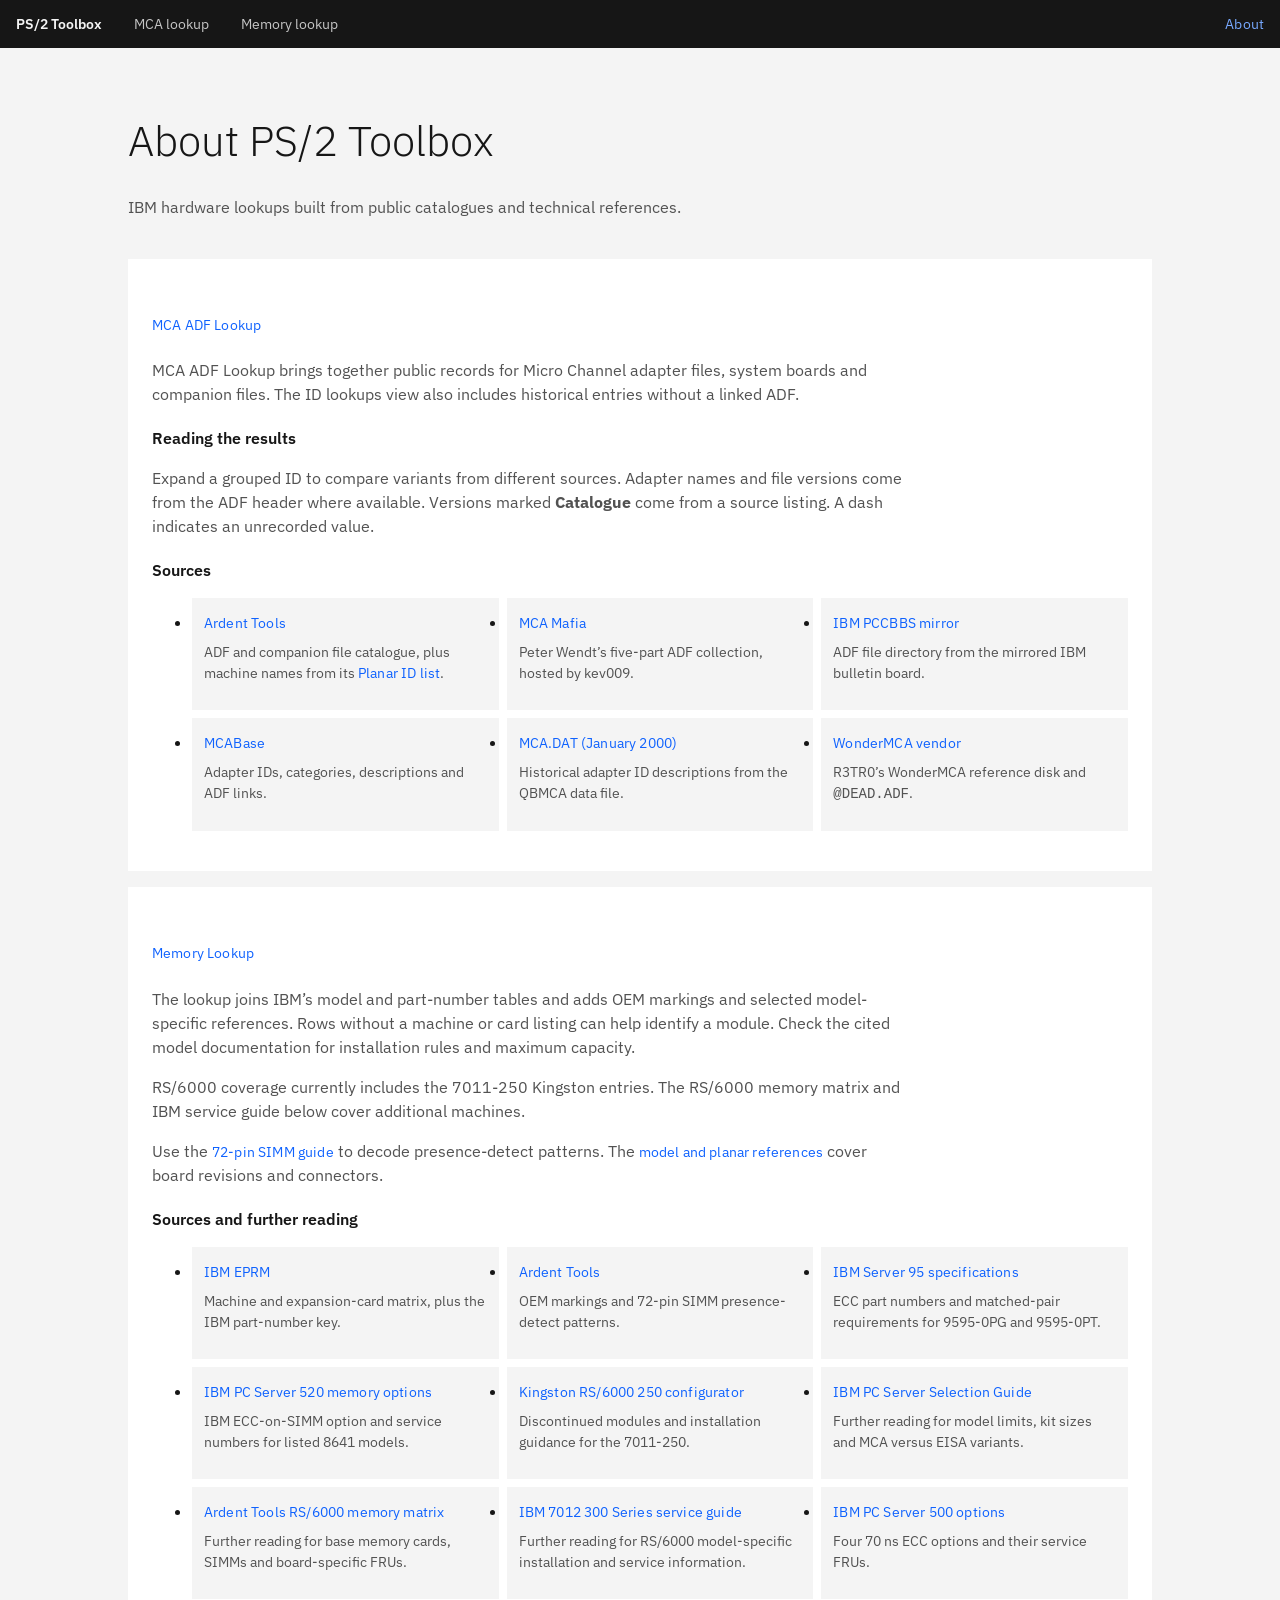
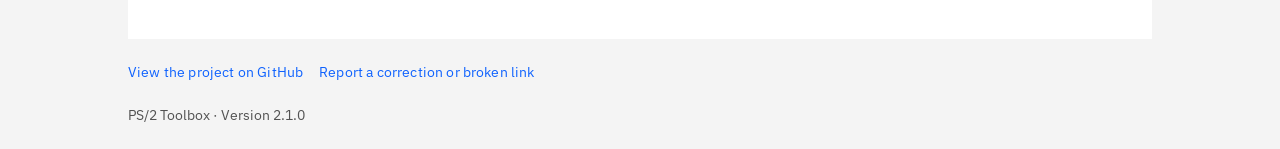
==== about/index.html @ e7f18267 "Release PS/2 Toolbox 2.1.0 with dedicated tool routes" ====
<!doctype html>
<html lang="en-GB">
<head>
  <meta charset="utf-8">
  <meta name="viewport" content="width=device-width, initial-scale=1">
  <meta name="application-version" content="2.1.0">
  <meta name="description" content="Sources and coverage for the PS/2 Toolbox lookups.">
  <title>About · PS/2 Toolbox</title>
  <link rel="stylesheet" href="../assets/carbon.css">
  <script src="../assets/routes.js" defer></script>
  <style>
    :root { font: 100%/1.5 "IBM Plex Sans", system-ui, sans-serif; }
    body { margin: 0; color: var(--cds-text-primary); background: var(--cds-background); }
    .shell { width: min(calc(100% - 2rem), 64rem); margin-inline: auto; }
    .hero { padding-block: 2.5rem 1.5rem; }
    .hero p, .about p { color: var(--cds-text-secondary); }
    .about { margin-block: 0 1rem; padding: clamp(1rem, 3vw, 1.5rem); background: var(--cds-layer-01); }
    .about h2 { font-size: 1.5rem; font-weight: 400; }
    .about h3 { margin-top: 1.25rem; font-size: 1rem; font-weight: 600; }
    .about p { max-width: 75ch; margin-top: .5rem; }
    .source-list { display: grid; grid-template-columns: repeat(auto-fit, minmax(min(100%, 15rem), 1fr)); gap: .5rem; margin-top: .5rem; }
    .source-list li { padding: .75rem; background: var(--cds-background); }
    .source-list p { font-size: .875rem; }
    .project-links { display: flex; flex-wrap: wrap; gap: .5rem 1rem; margin-block: 1.5rem; }
    footer { padding-bottom: 1.5rem; color: var(--cds-text-secondary); font-size: .875rem; }
  </style>
</head>
<body>
  <header class="masthead">
  <a class="brand" href="../">PS/2 Toolbox</a>
  <nav class="toolbox-nav" aria-label="PS/2 Toolbox">
    <a href="../mca-lookup/" data-tool="mca">MCA lookup</a>
    <a href="../memory-lookup/" data-tool="memory">Memory lookup</a>
  </nav>
  <a class="about-link cds--link" href="../about/" aria-current="page">About</a>
</header>

  <main class="shell">
    <div class="hero">
      <h1>About PS/2 Toolbox</h1>
      <p>IBM hardware lookups built from public catalogues and technical references.</p>
    </div>
    <section class="about" id="mca-lookup" aria-labelledby="mca-heading" tabindex="-1">
      <h2 id="mca-heading"><a class="cds--link" href="../mca-lookup/">MCA ADF Lookup</a></h2>
      <p>MCA ADF Lookup brings together public records for Micro Channel adapter files, system boards and companion files. The ID lookups view also includes historical entries without a linked ADF.</p>
      <h3>Reading the results</h3>
      <p>Expand a grouped ID to compare variants from different sources. Adapter names and file versions come from the ADF header where available. Versions marked <strong>Catalogue</strong> come from a source listing. A dash indicates an unrecorded value.</p>
      <h3>Sources</h3>
      <ul class="source-list">
        <li><a class="cds--link" href="https://www.ardent-tool.com/adapters/ADF.html">Ardent Tools</a>
          <p>ADF and companion file catalogue, plus machine names from its <a class="cds--link" href="https://www.ardent-tool.com/tech/PlanarID_List.html">Planar ID list</a>.</p></li>
        <li><a class="cds--link" href="https://ps-2.kev009.com/mcamafia/mcapage0/adflist1.htm">MCA Mafia</a>
          <p>Peter Wendt’s five-part ADF collection, hosted by kev009.</p></li>
        <li><a class="cds--link" href="https://ps-2.kev009.com/pccbbs/adf_files/">IBM PCCBBS mirror</a>
          <p>ADF file directory from the mirrored IBM bulletin board.</p></li>
        <li><a class="cds--link" href="https://ps-2.kev009.com/mcabase/mcb/adp/adp00.htm">MCABase</a>
          <p>Adapter IDs, categories, descriptions and ADF links.</p></li>
        <li><a class="cds--link" href="https://www.ardent-tool.com/utils/qbmca.html">MCA.DAT (January 2000)</a>
          <p>Historical adapter ID descriptions from the QBMCA data file.</p></li>
        <li><a class="cds--link" href="https://www.r3tr0.net/index.php/wondermca-firmware/#tools">WonderMCA vendor</a>
          <p>R3TR0’s WonderMCA reference disk and <code>@DEAD.ADF</code>.</p></li>
      </ul>
    </section>
    <section id="memory-lookup" class="about" aria-labelledby="memory-heading" tabindex="-1">
      <h2 id="memory-heading"><a class="cds--link" href="../memory-lookup/">Memory Lookup</a></h2>
      <p>The lookup joins IBM’s model and part-number tables and adds OEM markings and selected model-specific references. Rows without a machine or card listing can help identify a module. Check the cited model documentation for installation rules and maximum capacity.</p>
      <p>RS/6000 coverage currently includes the 7011-250 Kingston entries. The RS/6000 memory matrix and IBM service guide below cover additional machines.</p>
      <p>Use the <a class="cds--link" href="../memory-lookup/#pd-heading">72-pin SIMM guide</a> to decode presence-detect patterns. The <a class="cds--link" href="../memory-lookup/#model-references">model and planar references</a> cover board revisions and connectors.</p>
      <h3>Sources and further reading</h3>
      <ul class="source-list">
        <li><a class="cds--link" href="https://eprm.ardent-tool.com/eprm/f232.htm">IBM EPRM</a><p>Machine and expansion-card matrix, plus the IBM part-number key.</p></li>
        <li><a class="cds--link" href="https://www.ardent-tool.com/memory/Reference.html">Ardent Tools</a><p>OEM markings and 72-pin SIMM presence-detect patterns.</p></li>
        <li><a class="cds--link" href="https://ps-2.kev009.com/pcpartnerinfo/ctstips/89c6.htm">IBM Server 95 specifications</a><p>ECC part numbers and matched-pair requirements for 9595-0PG and 9595-0PT.</p></li>
        <li><a class="cds--link" href="https://www.ibm.com/support/pages/memory-accessories-ibm-pc-server-520">IBM PC Server 520 memory options</a><p>IBM ECC-on-SIMM option and service numbers for listed 8641 models.</p></li>
        <li><a class="cds--link" href="https://www.kingston.com/en/memory/search/discontinuedmodel/1594/ibm-rs-6000-powerstation-powerserver-250">Kingston RS/6000 250 configurator</a><p>Discontinued modules and installation guidance for the 7011-250.</p></li>
        <li><a class="cds--link" href="https://ps-2.kev009.com/pccbbs/pc_servers/cf1001us.pdf">IBM PC Server Selection Guide</a><p>Further reading for model limits, kit sizes and MCA versus EISA variants.</p></li>
        <li><a class="cds--link" href="https://ardent-tool.com/RS6000/rs6000_memory_matrix.html">Ardent Tools RS/6000 memory matrix</a><p>Further reading for base memory cards, SIMMs and board-specific FRUs.</p></li>
        <li><a class="cds--link" href="https://web-docs.gsi.de/~kraemer/COLLECTION/www.gruftie.net/ibm/rs6000_ps_pdf/Machines/7012-300_Series_Install%2BServiceGuide.pdf">IBM 7012 300 Series service guide</a><p>Further reading for RS/6000 model-specific installation and service information.</p></li>
        <li><a class="cds--link" href="https://www.ibm.com/support/pages/node/797344">IBM PC Server 500 options</a><p>Four 70 ns ECC options and their service FRUs.</p></li>
      </ul>
    </section>
    <p class="project-links">
        <a class="cds--link" href="https://github.com/niklasrichardson/ps2-toolbox">View the project on GitHub</a>
        <a class="cds--link" href="https://github.com/niklasrichardson/ps2-toolbox/issues/new">Report a correction or broken link</a>
      </p>

  </main>
  <footer class="shell">PS/2 Toolbox · Version 2.1.0</footer>
</body>
</html>
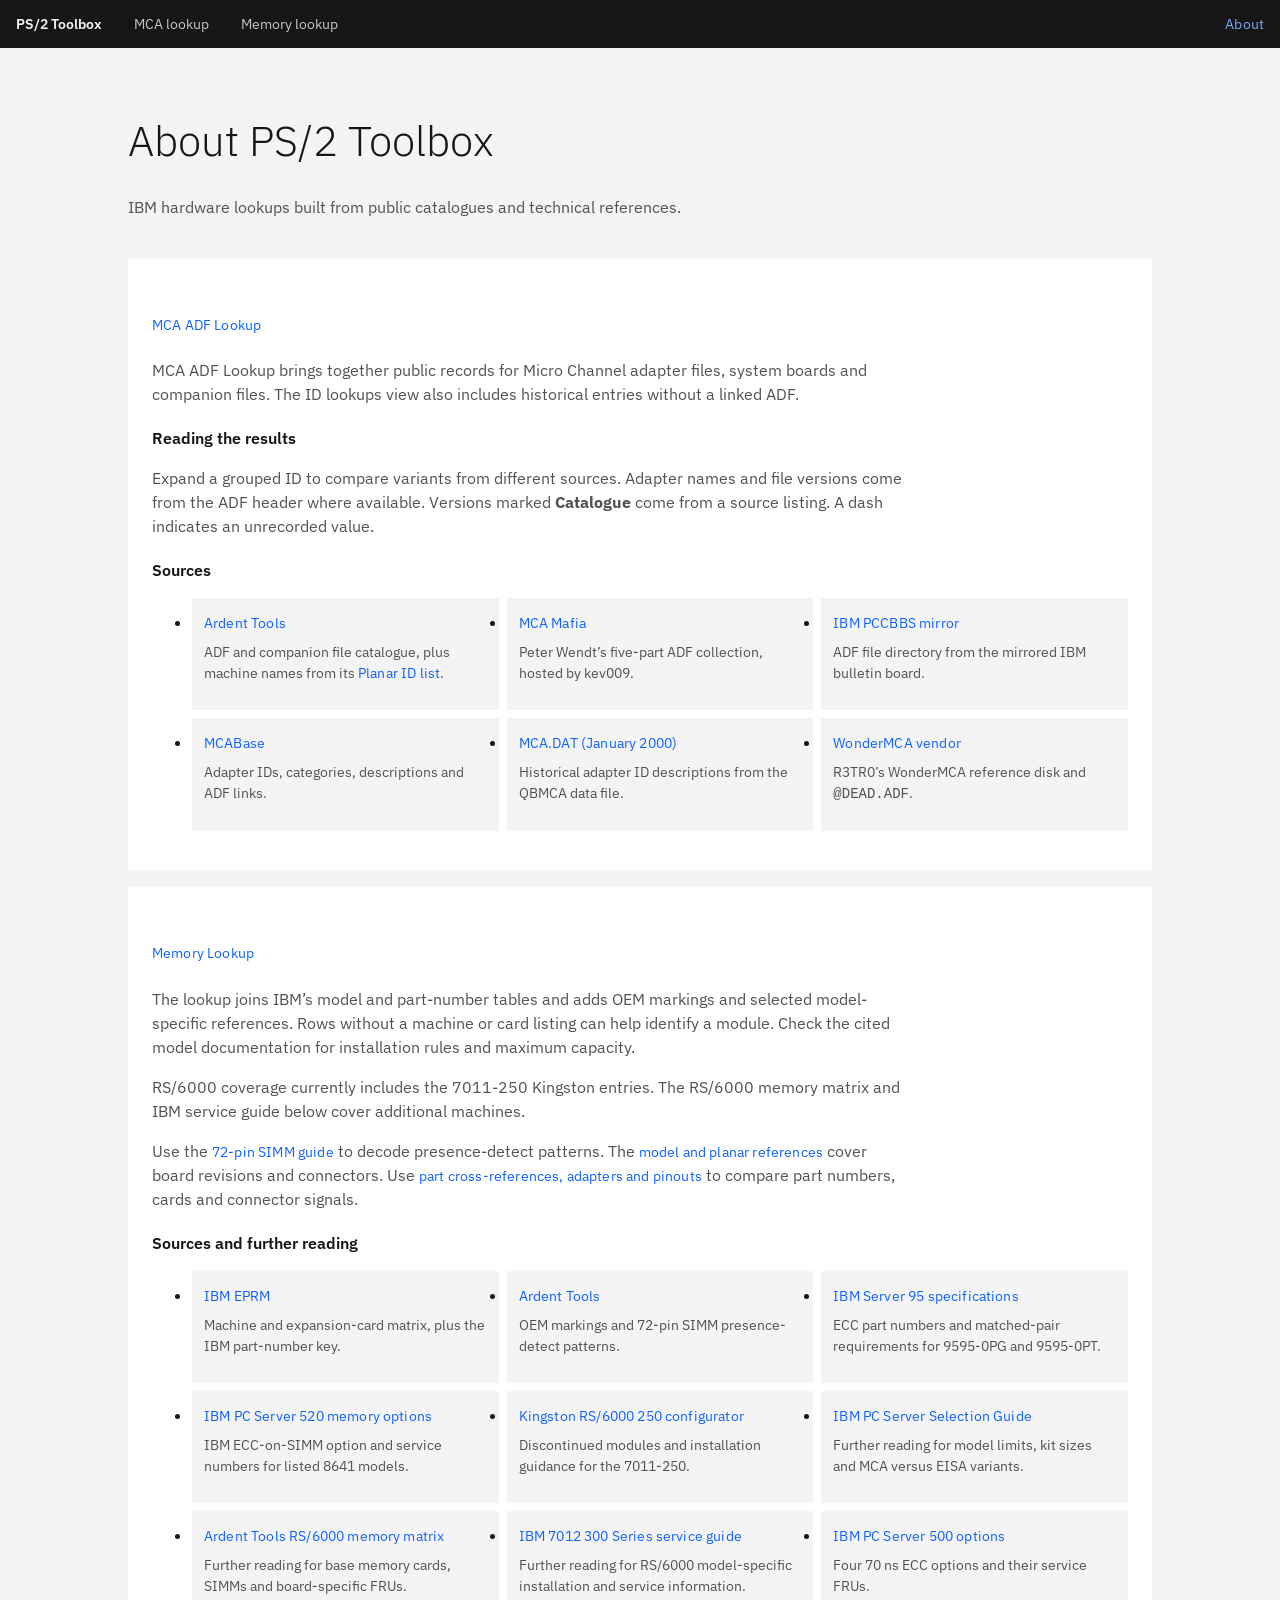
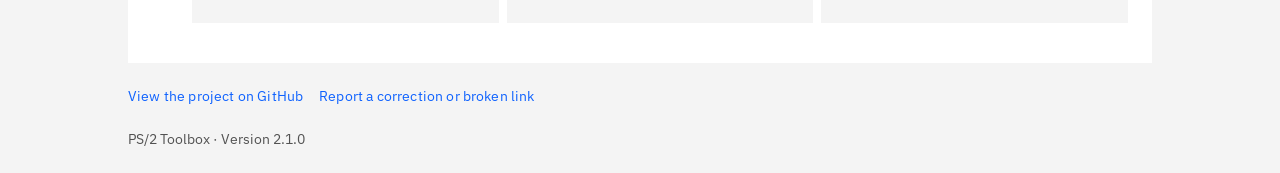
==== commit e9ed5892: "Split Memory Lookup into four pages" ====
--- a/about/index.html
+++ b/about/index.html
@@ -65,7 +65,7 @@
       <h2 id="memory-heading"><a class="cds--link" href="../memory-lookup/">Memory Lookup</a></h2>
       <p>The lookup joins IBM’s model and part-number tables and adds OEM markings and selected model-specific references. Rows without a machine or card listing can help identify a module. Check the cited model documentation for installation rules and maximum capacity.</p>
       <p>RS/6000 coverage currently includes the 7011-250 Kingston entries. The RS/6000 memory matrix and IBM service guide below cover additional machines.</p>
-      <p>Use the <a class="cds--link" href="../memory-lookup/#pd-heading">72-pin SIMM guide</a> to decode presence-detect patterns. The <a class="cds--link" href="../memory-lookup/#model-references">model and planar references</a> cover board revisions and connectors.</p>
+      <p>Use the <a class="cds--link" href="../memory-lookup/identify-simm/">72-pin SIMM guide</a> to decode presence-detect patterns. The <a class="cds--link" href="../memory-lookup/model-and-planar-references/">model and planar references</a> cover board revisions and connectors. Use <a class="cds--link" href="../memory-lookup/part-cross-references/">part cross-references, adapters and pinouts</a> to compare part numbers, cards and connector signals.</p>
       <h3>Sources and further reading</h3>
       <ul class="source-list">
         <li><a class="cds--link" href="https://eprm.ardent-tool.com/eprm/f232.htm">IBM EPRM</a><p>Machine and expansion-card matrix, plus the IBM part-number key.</p></li>
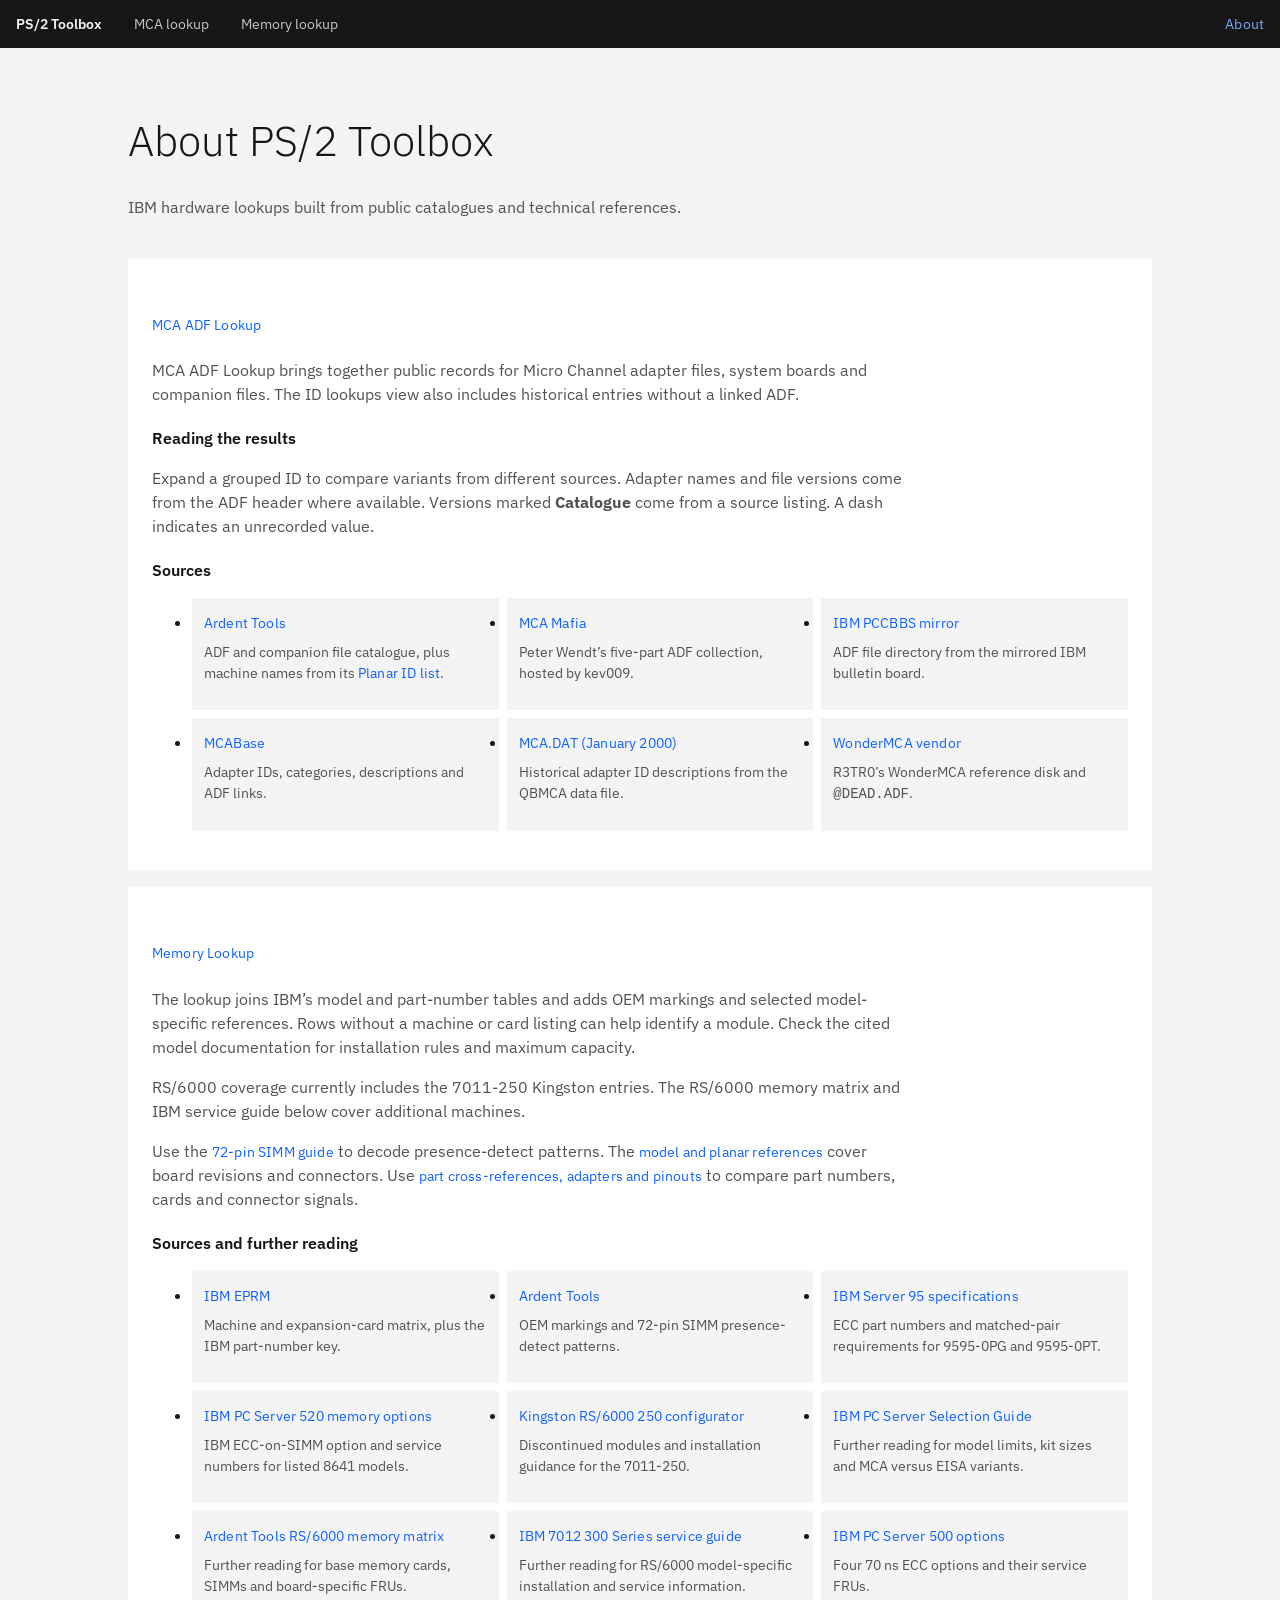
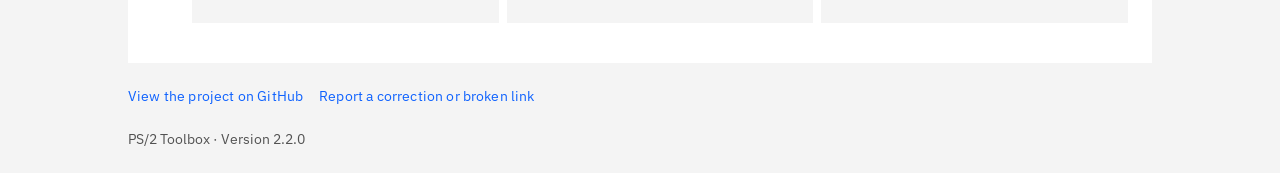
==== commit e71e38ef: "Release PS/2 Toolbox 2.2.0" ====
--- a/about/index.html
+++ b/about/index.html
@@ -3,7 +3,7 @@
 <head>
   <meta charset="utf-8">
   <meta name="viewport" content="width=device-width, initial-scale=1">
-  <meta name="application-version" content="2.1.0">
+  <meta name="application-version" content="2.2.0">
   <meta name="description" content="Sources and coverage for the PS/2 Toolbox lookups.">
   <title>About · PS/2 Toolbox</title>
   <link rel="stylesheet" href="../assets/carbon.css">
@@ -85,6 +85,6 @@
       </p>
 
   </main>
-  <footer class="shell">PS/2 Toolbox · Version 2.1.0</footer>
+  <footer class="shell">PS/2 Toolbox · Version 2.2.0</footer>
 </body>
 </html>
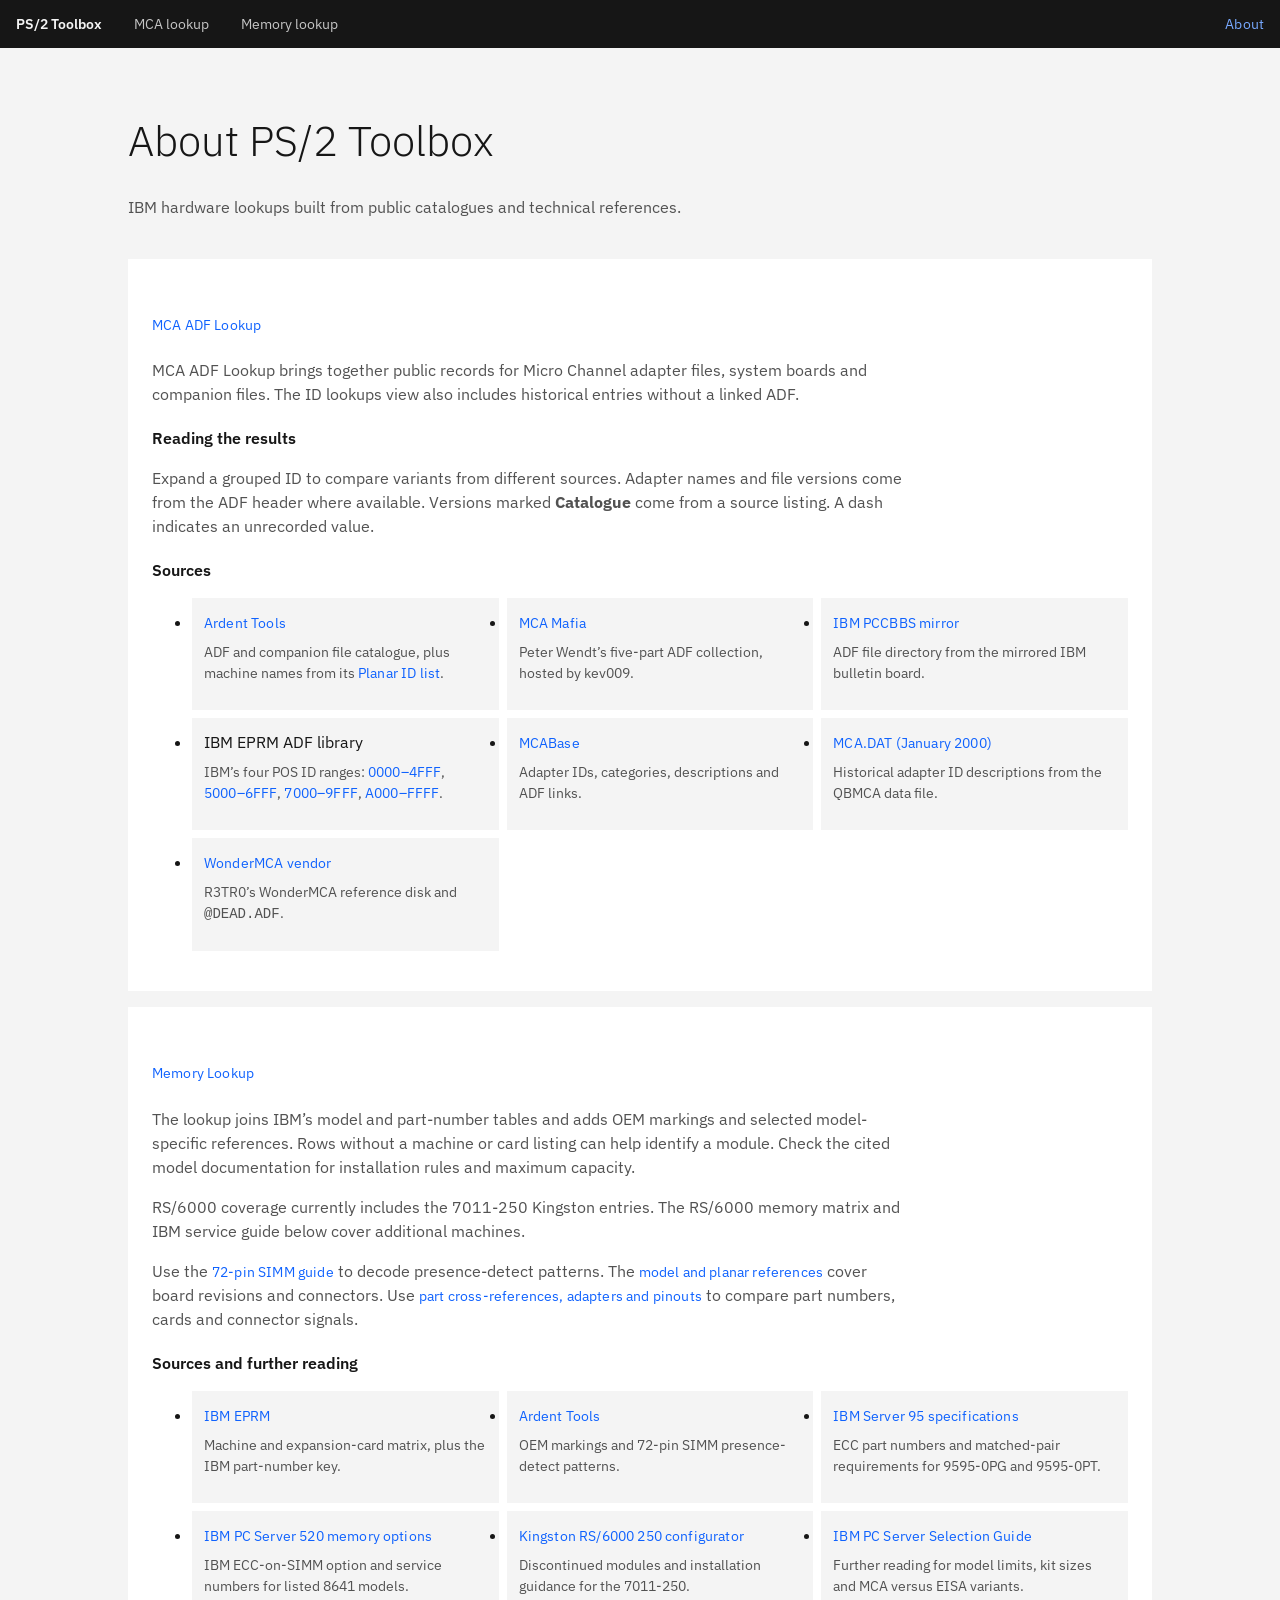
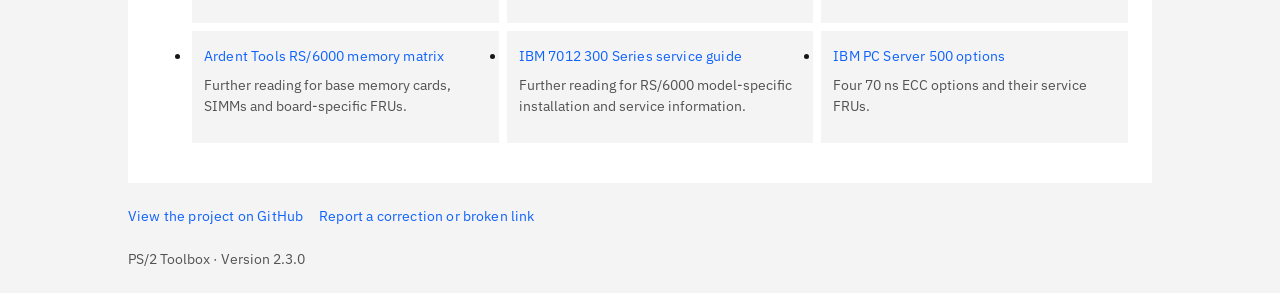
==== commit 26639d46: "Add IBM EPRM ADF library source" ====
--- a/about/index.html
+++ b/about/index.html
@@ -3,7 +3,7 @@
 <head>
   <meta charset="utf-8">
   <meta name="viewport" content="width=device-width, initial-scale=1">
-  <meta name="application-version" content="2.2.0">
+  <meta name="application-version" content="2.3.0">
   <meta name="description" content="Sources and coverage for the PS/2 Toolbox lookups.">
   <title>About · PS/2 Toolbox</title>
   <link rel="stylesheet" href="../assets/carbon.css">
@@ -53,6 +53,12 @@
           <p>Peter Wendt’s five-part ADF collection, hosted by kev009.</p></li>
         <li><a class="cds--link" href="https://ps-2.kev009.com/pccbbs/adf_files/">IBM PCCBBS mirror</a>
           <p>ADF file directory from the mirrored IBM bulletin board.</p></li>
+        <li>IBM EPRM ADF library
+          <p>IBM’s four POS ID ranges:
+            <a class="cds--link" href="https://eprm.ardent-tool.com/epradf/adf0_4.htm">0000–4FFF</a>,
+            <a class="cds--link" href="https://eprm.ardent-tool.com/epradf/adf5_6.htm">5000–6FFF</a>,
+            <a class="cds--link" href="https://eprm.ardent-tool.com/epradf/adf7_9.htm">7000–9FFF</a>,
+            <a class="cds--link" href="https://eprm.ardent-tool.com/epradf/adfa_f.htm">A000–FFFF</a>.</p></li>
         <li><a class="cds--link" href="https://ps-2.kev009.com/mcabase/mcb/adp/adp00.htm">MCABase</a>
           <p>Adapter IDs, categories, descriptions and ADF links.</p></li>
         <li><a class="cds--link" href="https://www.ardent-tool.com/utils/qbmca.html">MCA.DAT (January 2000)</a>
@@ -85,6 +91,6 @@
       </p>
 
   </main>
-  <footer class="shell">PS/2 Toolbox · Version 2.2.0</footer>
+  <footer class="shell">PS/2 Toolbox · Version 2.3.0</footer>
 </body>
 </html>
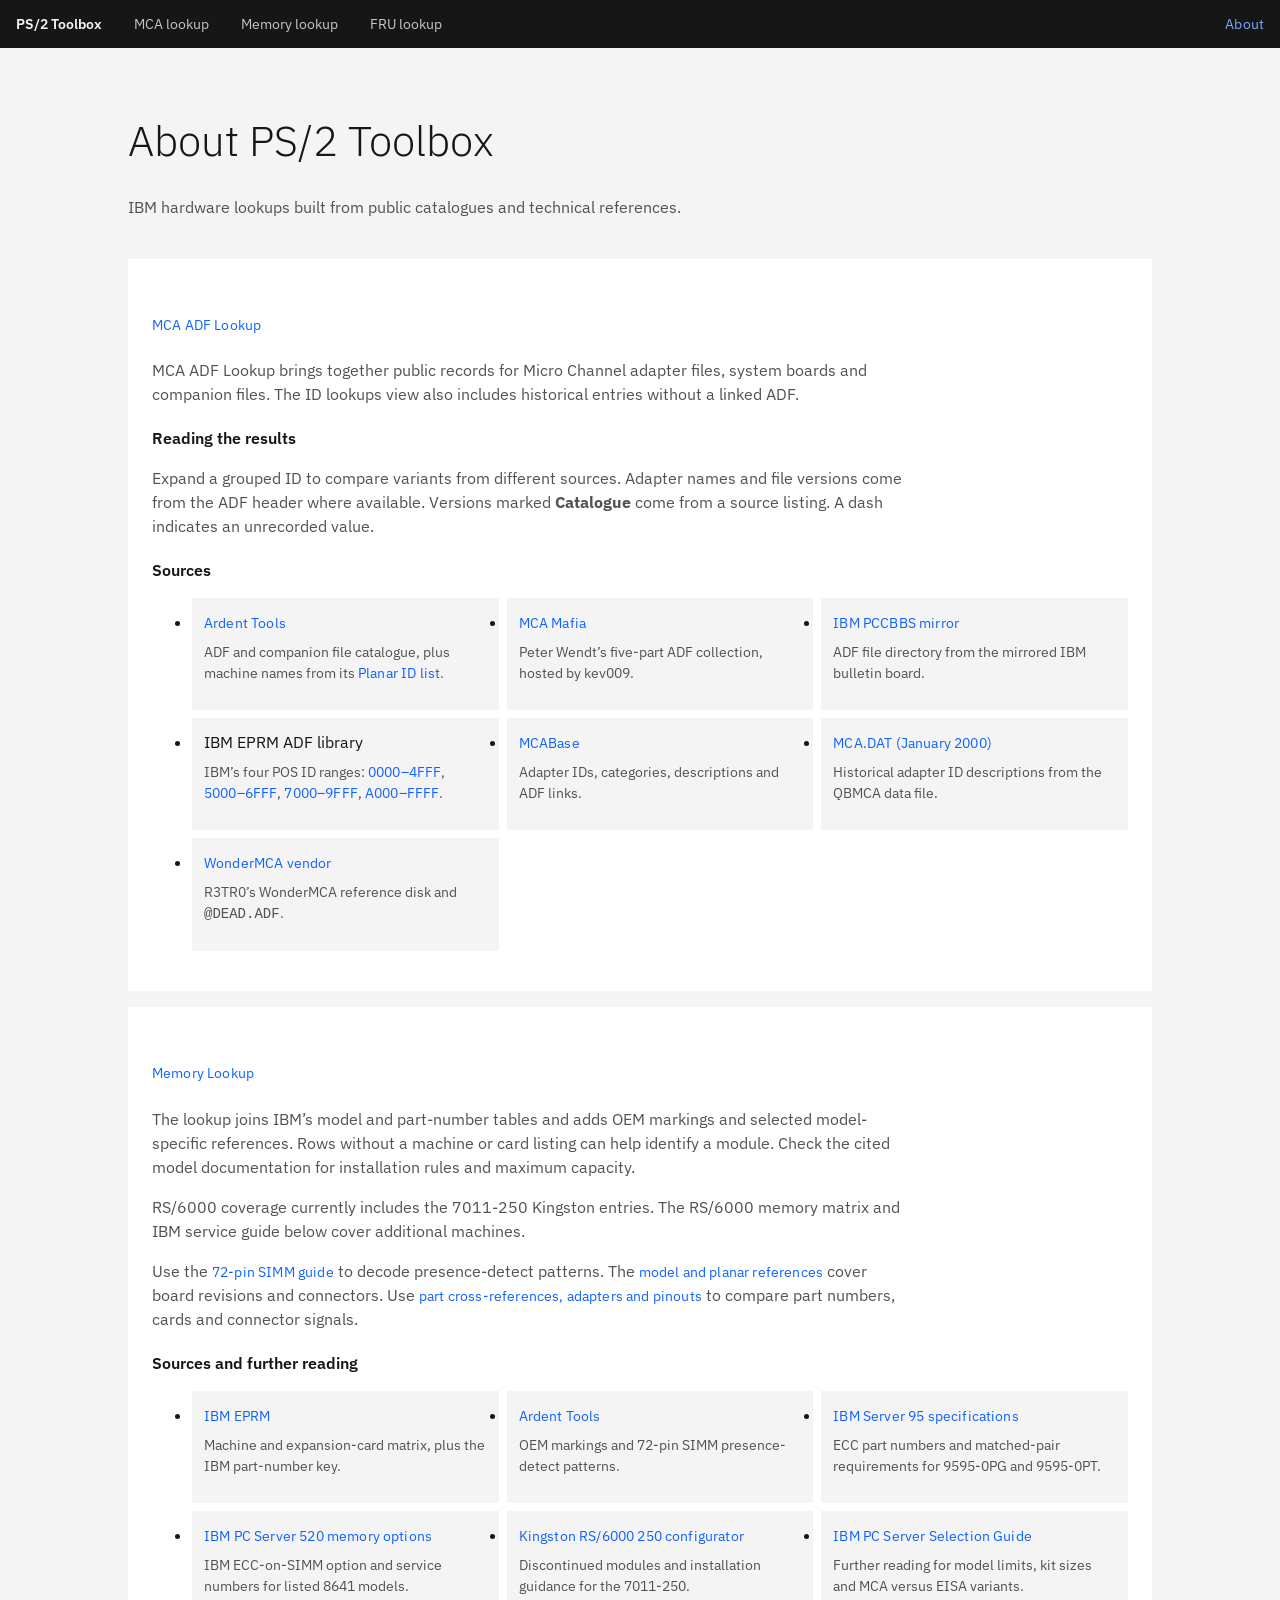
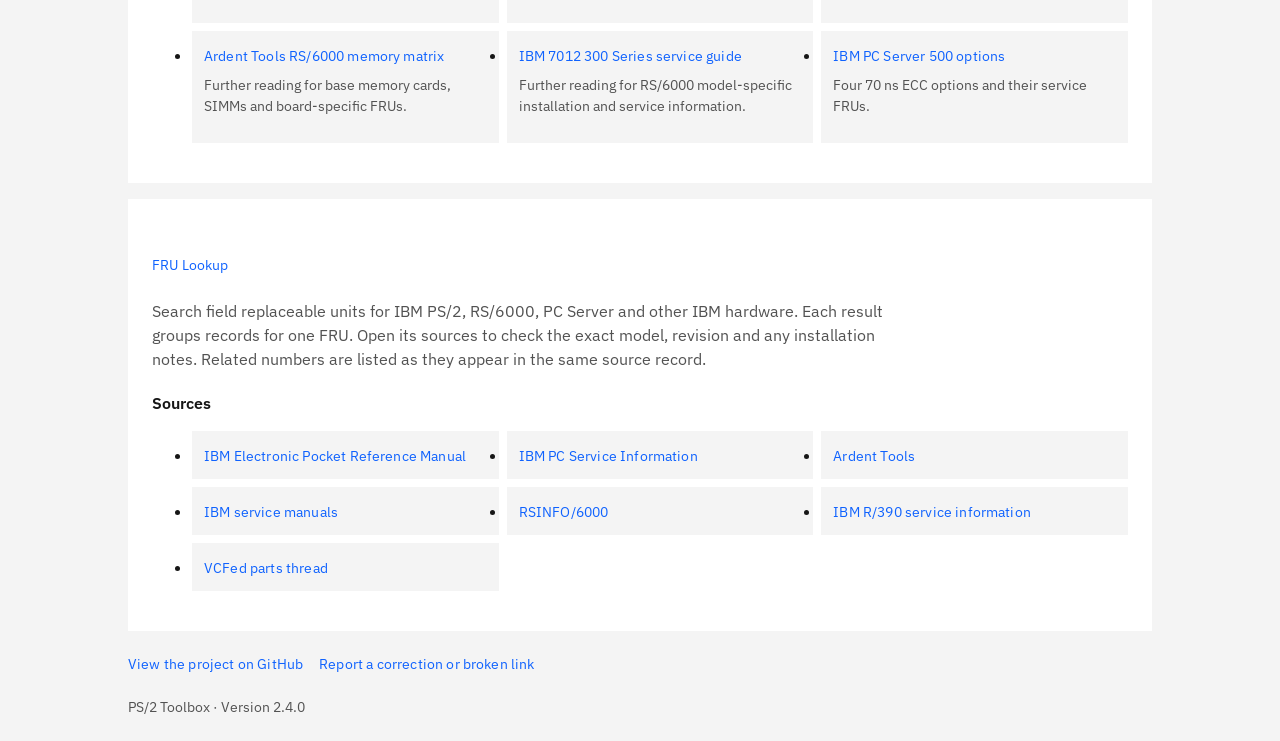
==== commit 946146b9: "Publish FRU Lookup in PS/2 Toolbox 2.4.0" ====
--- a/about/index.html
+++ b/about/index.html
@@ -3,7 +3,7 @@
 <head>
   <meta charset="utf-8">
   <meta name="viewport" content="width=device-width, initial-scale=1">
-  <meta name="application-version" content="2.3.0">
+  <meta name="application-version" content="2.4.0">
   <meta name="description" content="Sources and coverage for the PS/2 Toolbox lookups.">
   <title>About · PS/2 Toolbox</title>
   <link rel="stylesheet" href="../assets/carbon.css">
@@ -31,6 +31,7 @@
   <nav class="toolbox-nav" aria-label="PS/2 Toolbox">
     <a href="../mca-lookup/" data-tool="mca">MCA lookup</a>
     <a href="../memory-lookup/" data-tool="memory">Memory lookup</a>
+    <a href="../fru-lookup/" data-tool="fru">FRU lookup</a>
   </nav>
   <a class="about-link cds--link" href="../about/" aria-current="page">About</a>
 </header>
@@ -85,12 +86,26 @@
         <li><a class="cds--link" href="https://www.ibm.com/support/pages/node/797344">IBM PC Server 500 options</a><p>Four 70 ns ECC options and their service FRUs.</p></li>
       </ul>
     </section>
+    <section id="fru-lookup" class="about" aria-labelledby="fru-heading">
+      <h2 id="fru-heading"><a class="cds--link" href="../fru-lookup/">FRU Lookup</a></h2>
+      <p>Search field replaceable units for IBM PS/2, RS/6000, PC Server and other IBM hardware. Each result groups records for one FRU. Open its sources to check the exact model, revision and any installation notes. Related numbers are listed as they appear in the same source record.</p>
+      <h3>Sources</h3>
+      <ul class="source-list">
+        <li><a class="cds--link" href="https://eprm.ardent-tool.com/index.htm">IBM Electronic Pocket Reference Manual</a></li>
+        <li><a class="cds--link" href="https://ps-2.kev009.com/pcpartnerinfo/ctstips/">IBM PC Service Information</a></li>
+        <li><a class="cds--link" href="https://www.ardent-tool.com/">Ardent Tools</a></li>
+        <li><a class="cds--link" href="https://www.ardent-tool.com/RS6000/docs/docs.html">IBM service manuals</a></li>
+        <li><a class="cds--link" href="https://ps-2.kev009.com/rsinfo/">RSINFO/6000</a></li>
+        <li><a class="cds--link" href="https://public.dhe.ibm.com/hardware/p390/r390/r390info.htm">IBM R/390 service information</a></li>
+        <li><a class="cds--link" href="https://forum.vcfed.org/index.php?threads/ibm-ps-2-parts-lot.25994/">VCFed parts thread</a></li>
+      </ul>
+    </section>
     <p class="project-links">
         <a class="cds--link" href="https://github.com/niklasrichardson/ps2-toolbox">View the project on GitHub</a>
         <a class="cds--link" href="https://github.com/niklasrichardson/ps2-toolbox/issues/new">Report a correction or broken link</a>
       </p>
 
   </main>
-  <footer class="shell">PS/2 Toolbox · Version 2.3.0</footer>
+  <footer class="shell">PS/2 Toolbox · Version 2.4.0</footer>
 </body>
 </html>
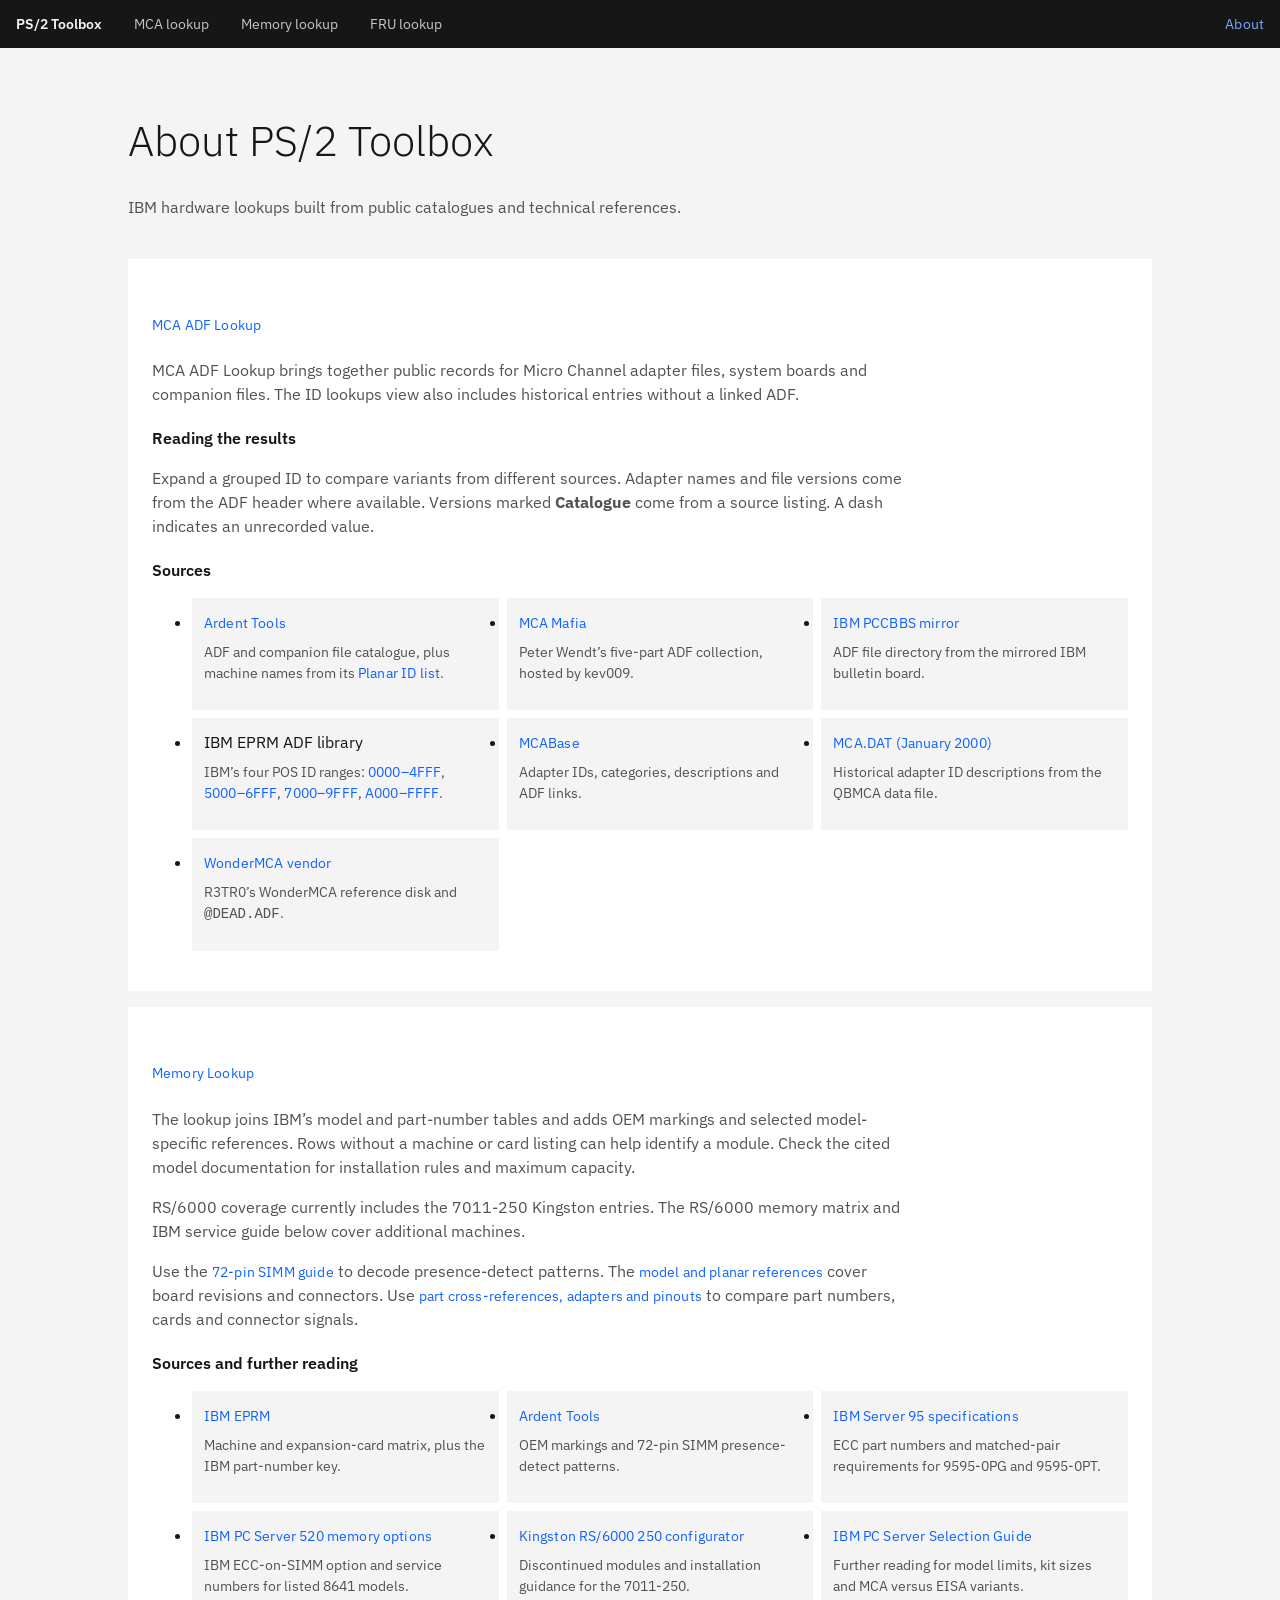
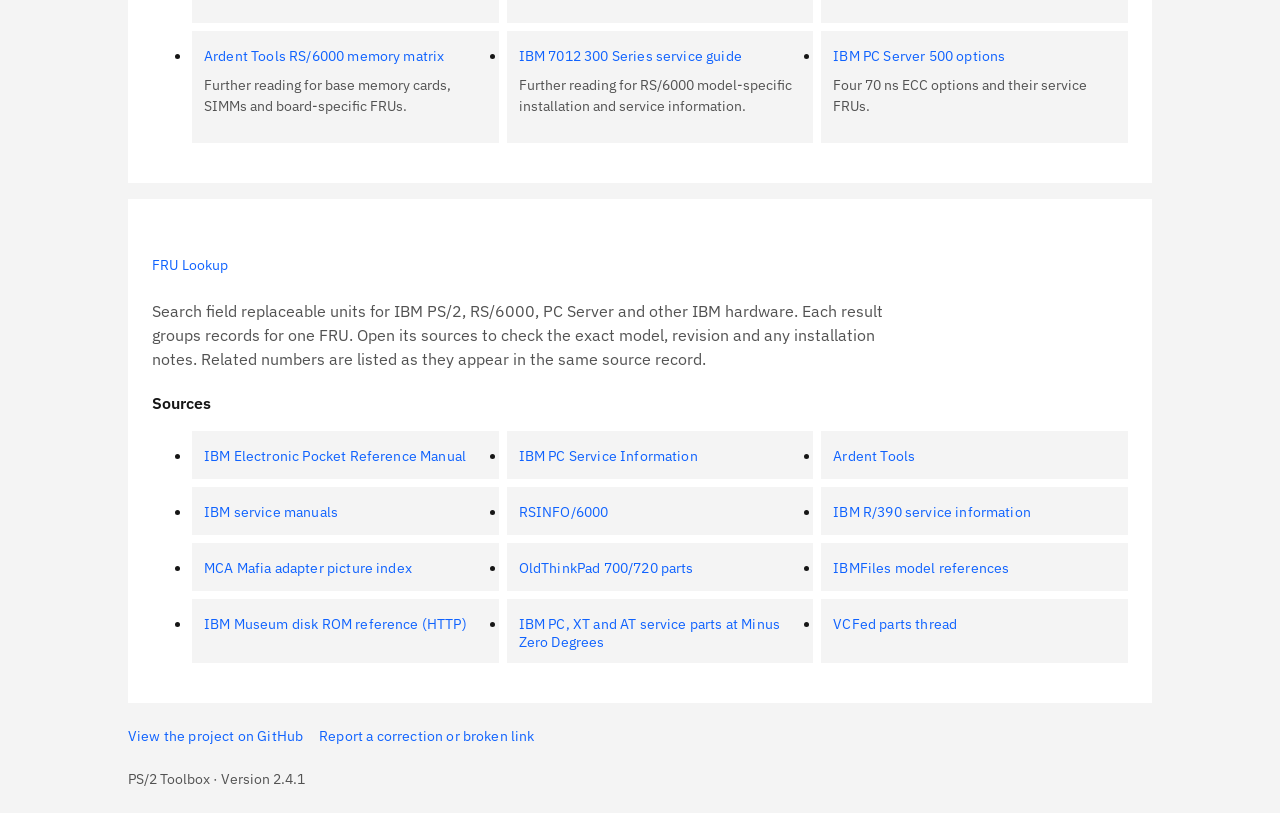
==== commit e2a4f376: "Refresh FRU catalogue in PS/2 Toolbox 2.4.1" ====
--- a/about/index.html
+++ b/about/index.html
@@ -3,7 +3,7 @@
 <head>
   <meta charset="utf-8">
   <meta name="viewport" content="width=device-width, initial-scale=1">
-  <meta name="application-version" content="2.4.0">
+  <meta name="application-version" content="2.4.1">
   <meta name="description" content="Sources and coverage for the PS/2 Toolbox lookups.">
   <title>About · PS/2 Toolbox</title>
   <link rel="stylesheet" href="../assets/carbon.css">
@@ -97,6 +97,11 @@
         <li><a class="cds--link" href="https://www.ardent-tool.com/RS6000/docs/docs.html">IBM service manuals</a></li>
         <li><a class="cds--link" href="https://ps-2.kev009.com/rsinfo/">RSINFO/6000</a></li>
         <li><a class="cds--link" href="https://public.dhe.ibm.com/hardware/p390/r390/r390info.htm">IBM R/390 service information</a></li>
+        <li><a class="cds--link" href="https://ps-2.kev009.com/mcamafia/mcapage0/jpg/pic_list.htm">MCA Mafia adapter picture index</a></li>
+        <li><a class="cds--link" href="https://oldthinkpad.com/parts/9552">OldThinkPad 700/720 parts</a></li>
+        <li><a class="cds--link" href="https://www.ibmfiles.com/pages/ps2model95.htm">IBMFiles model references</a></li>
+        <li><a class="cds--link" href="http://ibmmuseum.com/Interrupts/INT13h/INT13h1C0B.htm">IBM Museum disk ROM reference (HTTP)</a></li>
+        <li><a class="cds--link" href="https://minuszerodegrees.net/hms/hms.htm">IBM PC, XT and AT service parts at Minus Zero Degrees</a></li>
         <li><a class="cds--link" href="https://forum.vcfed.org/index.php?threads/ibm-ps-2-parts-lot.25994/">VCFed parts thread</a></li>
       </ul>
     </section>
@@ -106,6 +111,6 @@
       </p>
 
   </main>
-  <footer class="shell">PS/2 Toolbox · Version 2.4.0</footer>
+  <footer class="shell">PS/2 Toolbox · Version 2.4.1</footer>
 </body>
 </html>
